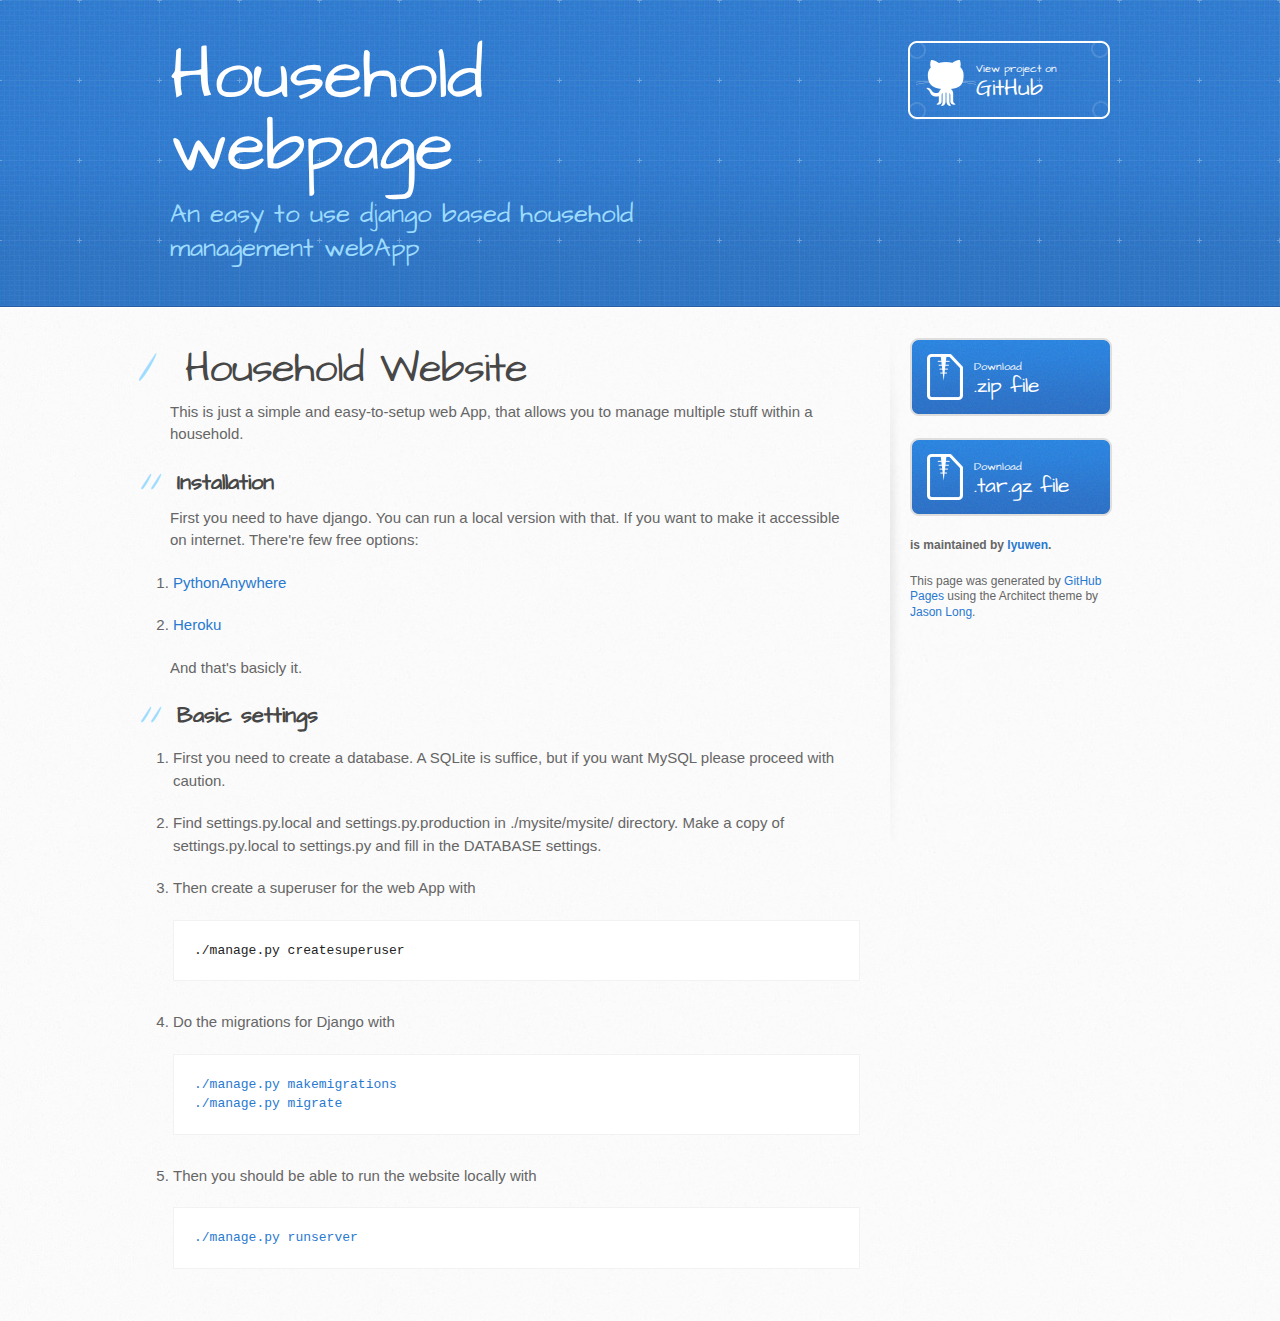
==== index.html @ ef421fe2 "Create master branch via GitHub" ====
<!DOCTYPE html>
<html>
  <head>
    <meta charset='utf-8'>
    <meta http-equiv="X-UA-Compatible" content="chrome=1">
    <meta name="viewport" content="width=device-width, initial-scale=1, maximum-scale=1">
    <link href='https://fonts.googleapis.com/css?family=Architects+Daughter' rel='stylesheet' type='text/css'>
    <link rel="stylesheet" type="text/css" href="stylesheets/stylesheet.css" media="screen">
    <link rel="stylesheet" type="text/css" href="stylesheets/github-light.css" media="screen">
    <link rel="stylesheet" type="text/css" href="stylesheets/print.css" media="print">

    <!--[if lt IE 9]>
    <script src="//html5shiv.googlecode.com/svn/trunk/html5.js"></script>
    <![endif]-->

    <title>Household webpage by lyuwen</title>
  </head>

  <body>
    <header>
      <div class="inner">
        <h1>Household webpage</h1>
        <h2>An easy to use django based household management webApp</h2>
        <a href="https://github.com/lyuwen/household_webpage" class="button"><small>View project on</small> GitHub</a>
      </div>
    </header>

    <div id="content-wrapper">
      <div class="inner clearfix">
        <section id="main-content">
          <h1>
<a id="household-website" class="anchor" href="#household-website" aria-hidden="true"><span aria-hidden="true" class="octicon octicon-link"></span></a>Household Website</h1>

<p>This is just a simple and easy-to-setup web App, 
that allows you to manage multiple stuff within
a household.</p>

<h2>
<a id="installation" class="anchor" href="#installation" aria-hidden="true"><span aria-hidden="true" class="octicon octicon-link"></span></a>Installation</h2>

<p>First you need to have django. You can run a local
version with that.
If you want to make it accessible on internet.
There're few free options:</p>

<ol>
<li><p><a href="https://www.pythonanywhere.com">PythonAnywhere</a></p></li>
<li><p><a href="https://www.heroku.com">Heroku</a></p></li>
</ol>

<p>And that's basicly it.</p>

<h2>
<a id="basic-settings" class="anchor" href="#basic-settings" aria-hidden="true"><span aria-hidden="true" class="octicon octicon-link"></span></a>Basic settings</h2>

<ol>
<li><p>First you need to create a database. A SQLite is suffice,
but if you want MySQL please proceed with caution.</p></li>
<li><p>Find settings.py.local and settings.py.production
in ./mysite/mysite/ directory. Make a copy of settings.py.local
to settings.py and fill in the DATABASE settings.</p></li>
<li>
<p>Then create a superuser for the web App with</p>

<div class="highlight highlight-source-shell"><pre>./manage.py createsuperuser</pre></div>
</li>
<li>
<p>Do the migrations for Django with</p>

<pre><code>./manage.py makemigrations
./manage.py migrate
</code></pre>
</li>
<li>
<p>Then you should be able to run the website locally with</p>

<pre><code>./manage.py runserver
</code></pre>
</li>
</ol>
        </section>

        <aside id="sidebar">
          <a href="https://github.com/lyuwen/household_webpage/zipball/master" class="button">
            <small>Download</small>
            .zip file
          </a>
          <a href="https://github.com/lyuwen/household_webpage/tarball/master" class="button">
            <small>Download</small>
            .tar.gz file
          </a>

          <p class="repo-owner"><a href="https://github.com/lyuwen/household_webpage"></a> is maintained by <a href="https://github.com/lyuwen">lyuwen</a>.</p>

          <p>This page was generated by <a href="https://pages.github.com">GitHub Pages</a> using the Architect theme by <a href="https://twitter.com/jasonlong">Jason Long</a>.</p>
        </aside>
      </div>
    </div>

  
  </body>
</html>
---- stylesheets/stylesheet.css ----
/*! normalize.css v3.0.2 | MIT License | git.io/normalize */

/**
 * 1. Set default font family to sans-serif.
 * 2. Prevent iOS text size adjust after orientation change, without disabling
 *    user zoom.
 */

html {
  font-family: sans-serif; /* 1 */
  -webkit-text-size-adjust: 100%; /* 2 */
  -ms-text-size-adjust: 100%; /* 2 */
}

/**
 * Remove default margin.
 */

body {
  margin: 0;
}

/* HTML5 display definitions
   ========================================================================== */

/**
 * Correct `block` display not defined for any HTML5 element in IE 8/9.
 * Correct `block` display not defined for `details` or `summary` in IE 10/11
 * and Firefox.
 * Correct `block` display not defined for `main` in IE 11.
 */

article,
aside,
details,
figcaption,
figure,
footer,
header,
hgroup,
main,
menu,
nav,
section,
summary {
  display: block;
}

/**
 * 1. Correct `inline-block` display not defined in IE 8/9.
 * 2. Normalize vertical alignment of `progress` in Chrome, Firefox, and Opera.
 */

audio,
canvas,
progress,
video {
  display: inline-block; /* 1 */
  vertical-align: baseline; /* 2 */
}

/**
 * Prevent modern browsers from displaying `audio` without controls.
 * Remove excess height in iOS 5 devices.
 */

audio:not([controls]) {
  display: none;
  height: 0;
}

/**
 * Address `[hidden]` styling not present in IE 8/9/10.
 * Hide the `template` element in IE 8/9/11, Safari, and Firefox < 22.
 */

[hidden],
template {
  display: none;
}

/* Links
   ========================================================================== */

/**
 * Remove the gray background color from active links in IE 10.
 */

a {
  background-color: transparent;
}

/**
 * Improve readability when focused and also mouse hovered in all browsers.
 */

a:active,
a:hover {
  outline: 0;
}

/* Text-level semantics
   ========================================================================== */

/**
 * Address styling not present in IE 8/9/10/11, Safari, and Chrome.
 */

abbr[title] {
  border-bottom: 1px dotted;
}

/**
 * Address style set to `bolder` in Firefox 4+, Safari, and Chrome.
 */

b,
strong {
  font-weight: bold;
}

/**
 * Address styling not present in Safari and Chrome.
 */

dfn {
  font-style: italic;
}

/**
 * Address variable `h1` font-size and margin within `section` and `article`
 * contexts in Firefox 4+, Safari, and Chrome.
 */

h1 {
  margin: 0.67em 0;
  font-size: 2em;
}

/**
 * Address styling not present in IE 8/9.
 */

mark {
  color: #000;
  background: #ff0;
}

/**
 * Address inconsistent and variable font size in all browsers.
 */

small {
  font-size: 80%;
}

/**
 * Prevent `sub` and `sup` affecting `line-height` in all browsers.
 */

sub,
sup {
  position: relative;
  font-size: 75%;
  line-height: 0;
  vertical-align: baseline;
}

sup {
  top: -0.5em;
}

sub {
  bottom: -0.25em;
}

/* Embedded content
   ========================================================================== */

/**
 * Remove border when inside `a` element in IE 8/9/10.
 */

img {
  border: 0;
}

/**
 * Correct overflow not hidden in IE 9/10/11.
 */

svg:not(:root) {
  overflow: hidden;
}

/* Grouping content
   ========================================================================== */

/**
 * Address margin not present in IE 8/9 and Safari.
 */

figure {
  margin: 1em 40px;
}

/**
 * Address differences between Firefox and other browsers.
 */

hr {
  height: 0;
  -moz-box-sizing: content-box;
  box-sizing: content-box;
}

/**
 * Contain overflow in all browsers.
 */

pre {
  overflow: auto;
}

/**
 * Address odd `em`-unit font size rendering in all browsers.
 */

code,
kbd,
pre,
samp {
  font-family: monospace, monospace;
  font-size: 1em;
}

/* Forms
   ========================================================================== */

/**
 * Known limitation: by default, Chrome and Safari on OS X allow very limited
 * styling of `select`, unless a `border` property is set.
 */

/**
 * 1. Correct color not being inherited.
 *    Known issue: affects color of disabled elements.
 * 2. Correct font properties not being inherited.
 * 3. Address margins set differently in Firefox 4+, Safari, and Chrome.
 */

button,
input,
optgroup,
select,
textarea {
  margin: 0; /* 3 */
  font: inherit; /* 2 */
  color: inherit; /* 1 */
}

/**
 * Address `overflow` set to `hidden` in IE 8/9/10/11.
 */

button {
  overflow: visible;
}

/**
 * Address inconsistent `text-transform` inheritance for `button` and `select`.
 * All other form control elements do not inherit `text-transform` values.
 * Correct `button` style inheritance in Firefox, IE 8/9/10/11, and Opera.
 * Correct `select` style inheritance in Firefox.
 */

button,
select {
  text-transform: none;
}

/**
 * 1. Avoid the WebKit bug in Android 4.0.* where (2) destroys native `audio`
 *    and `video` controls.
 * 2. Correct inability to style clickable `input` types in iOS.
 * 3. Improve usability and consistency of cursor style between image-type
 *    `input` and others.
 */

button,
html input[type="button"], /* 1 */
input[type="reset"],
input[type="submit"] {
  -webkit-appearance: button; /* 2 */
  cursor: pointer; /* 3 */
}

/**
 * Re-set default cursor for disabled elements.
 */

button[disabled],
html input[disabled] {
  cursor: default;
}

/**
 * Remove inner padding and border in Firefox 4+.
 */

button::-moz-focus-inner,
input::-moz-focus-inner {
  padding: 0;
  border: 0;
}

/**
 * Address Firefox 4+ setting `line-height` on `input` using `!important` in
 * the UA stylesheet.
 */

input {
  line-height: normal;
}

/**
 * It's recommended that you don't attempt to style these elements.
 * Firefox's implementation doesn't respect box-sizing, padding, or width.
 *
 * 1. Address box sizing set to `content-box` in IE 8/9/10.
 * 2. Remove excess padding in IE 8/9/10.
 */

input[type="checkbox"],
input[type="radio"] {
  box-sizing: border-box; /* 1 */
  padding: 0; /* 2 */
}

/**
 * Fix the cursor style for Chrome's increment/decrement buttons. For certain
 * `font-size` values of the `input`, it causes the cursor style of the
 * decrement button to change from `default` to `text`.
 */

input[type="number"]::-webkit-inner-spin-button,
input[type="number"]::-webkit-outer-spin-button {
  height: auto;
}

/**
 * 1. Address `appearance` set to `searchfield` in Safari and Chrome.
 * 2. Address `box-sizing` set to `border-box` in Safari and Chrome
 *    (include `-moz` to future-proof).
 */

input[type="search"] {
  -webkit-box-sizing: content-box; /* 2 */
  -moz-box-sizing: content-box;
  box-sizing: content-box;
  -webkit-appearance: textfield; /* 1 */
}

/**
 * Remove inner padding and search cancel button in Safari and Chrome on OS X.
 * Safari (but not Chrome) clips the cancel button when the search input has
 * padding (and `textfield` appearance).
 */

input[type="search"]::-webkit-search-cancel-button,
input[type="search"]::-webkit-search-decoration {
  -webkit-appearance: none;
}

/**
 * Define consistent border, margin, and padding.
 */

fieldset {
  padding: 0.35em 0.625em 0.75em;
  margin: 0 2px;
  border: 1px solid #c0c0c0;
}

/**
 * 1. Correct `color` not being inherited in IE 8/9/10/11.
 * 2. Remove padding so people aren't caught out if they zero out fieldsets.
 */

legend {
  padding: 0; /* 2 */
  border: 0; /* 1 */
}

/**
 * Remove default vertical scrollbar in IE 8/9/10/11.
 */

textarea {
  overflow: auto;
}

/**
 * Don't inherit the `font-weight` (applied by a rule above).
 * NOTE: the default cannot safely be changed in Chrome and Safari on OS X.
 */

optgroup {
  font-weight: bold;
}

/* Tables
   ========================================================================== */

/**
 * Remove most spacing between table cells.
 */

table {
  border-spacing: 0;
  border-collapse: collapse;
}

td,
th {
  padding: 0;
}

/* LAYOUT STYLES */
body {
  font-family: 'Helvetica Neue', Helvetica, Arial, serif;
  font-size: 15px;
  font-weight: 400;
  line-height: 1.5;
  color: #666;
  background: #fafafa url(../images/body-bg.jpg) 0 0 repeat;
}

p {
  margin-top: 0;
}

a {
  color: #2879d0;
}
a:hover {
  color: #2268b2;
}

header {
  padding-top: 40px;
  padding-bottom: 40px;
  font-family: 'Architects Daughter', 'Helvetica Neue', Helvetica, Arial, serif;
  background: #2e7bcf url(../images/header-bg.jpg) 0 0 repeat-x;
  border-bottom: solid 1px #275da1;
}

header h1 {
  width: 540px;
  margin-top: 0;
  margin-bottom: 0.2em;
  font-size: 72px;
  font-weight: normal;
  line-height: 1;
  color: #fff;
  letter-spacing: -1px;
}

header h2 {
  width: 540px;
  margin-top: 0;
  margin-bottom: 0;
  font-size: 26px;
  font-weight: normal;
  line-height: 1.3;
  color: #9ddcff;
  letter-spacing: 0;
}

.inner {
  position: relative;
  width: 940px;
  margin: 0 auto;
}

#content-wrapper {
  padding-top: 30px;
  border-top: solid 1px #fff;
}

#main-content {
  float: left;
  width: 690px;
}

#main-content img {
  max-width: 100%;
}

aside#sidebar {
  float: right;
  width: 200px;
  min-height: 504px;
  padding-left: 20px;
  font-size: 12px;
  line-height: 1.3;
  background: transparent url(../images/sidebar-bg.jpg) 0 0 no-repeat;
}

aside#sidebar p.repo-owner,
aside#sidebar p.repo-owner a {
  font-weight: bold;
}

#downloads {
  margin-bottom: 40px;
}

a.button {
  width: 134px;
  height: 58px;
  padding-top: 22px;
  padding-left: 68px;
  font-family: 'Architects Daughter', 'Helvetica Neue', Helvetica, Arial, serif;
  font-size: 23px;
  line-height: 1.2;
  color: #fff;
}
a.button small {
  display: block;
  font-size: 11px;
}
header a.button {
  position: absolute;
  top: 0;
  right: 0;
  background: transparent url(../images/github-button.png) 0 0 no-repeat;
}
aside a.button {
  display: block;
  width: 138px;
  padding-left: 64px;
  margin-bottom: 20px;
  font-size: 21px;
  background: transparent url(../images/download-button.png) 0 0 no-repeat;
}

code, pre {
  margin-bottom: 30px;
  font-family: Monaco, "Bitstream Vera Sans Mono", "Lucida Console", Terminal, monospace;
  font-size: 13px;
  color: #222;
}

code {
  padding: 0 3px;
  background-color: #f2f8fc;
  border: solid 1px #dbe7f3;
}

pre {
  padding: 20px;
  overflow: auto;
  text-shadow: none;
  background: #fff;
  border: solid 1px #f2f2f2;
}
pre code {
  padding: 0;
  color: #2879d0;
  background-color: #fff;
  border: none;
}

ul, ol, dl {
  margin-bottom: 20px;
}


/* COMMON STYLES */

hr {
  height: 0;
  margin-top: 1em;
  margin-bottom: 1em;
  border: 0;
  border-top: solid 1px #ddd;
}

table {
  width: 100%;
  border: 1px solid #ebebeb;
}

th {
  font-weight: 500;
}

td {
  font-weight: 300;
  text-align: center;
  border: 1px solid #ebebeb;
}

form {
  padding: 20px;
  background: #f2f2f2;

}


/* GENERAL ELEMENT TYPE STYLES */

#main-content h1 {
  margin-top: 0;
  margin-bottom: 0;
  font-family: 'Architects Daughter', 'Helvetica Neue', Helvetica, Arial, serif;
  font-size: 2.8em;
  font-weight: normal;
  color: #474747;
  text-indent: 6px;
  letter-spacing: -1px;
}

#main-content h1:before {
  padding-right: 0.3em;
  margin-left: -0.9em;
  color: #9ddcff;
  content: "/";
}

#main-content h2 {
  margin-bottom: 8px;
  font-family: 'Architects Daughter', 'Helvetica Neue', Helvetica, Arial, serif;
  font-size: 22px;
  font-weight: bold;
  color: #474747;
  text-indent: 4px;
}
#main-content h2:before {
  padding-right: 0.3em;
  margin-left: -1.5em;
  content: "//";
  color: #9ddcff;
}

#main-content h3 {
  margin-top: 24px;
  margin-bottom: 8px;
  font-family: 'Architects Daughter', 'Helvetica Neue', Helvetica, Arial, serif;
  font-size: 18px;
  font-weight: bold;
  color: #474747;
  text-indent: 3px;
}

#main-content h3:before {
  padding-right: 0.3em;
  margin-left: -2em;
  content: "///";
  color: #9ddcff;
}

#main-content h4 {
  margin-bottom: 8px;
  font-family: 'Architects Daughter', 'Helvetica Neue', Helvetica, Arial, serif;
  font-size: 15px;
  font-weight: bold;
  color: #474747;
  text-indent: 3px;
}

h4:before {
  padding-right: 0.3em;
  margin-left: -2.8em;
  content: "////";
  color: #9ddcff;
}

#main-content h5 {
  margin-bottom: 8px;
  font-family: 'Architects Daughter', 'Helvetica Neue', Helvetica, Arial, serif;
  font-size: 14px;
  color: #474747;
  text-indent: 3px;
}
h5:before {
  padding-right: 0.3em;
  margin-left: -3.2em;
  content: "/////";
  color: #9ddcff;
}

#main-content h6 {
  margin-bottom: 8px;
  font-family: 'Architects Daughter', 'Helvetica Neue', Helvetica, Arial, serif;
  font-size: .8em;
  color: #474747;
  text-indent: 3px;
}
h6:before {
  padding-right: 0.3em;
  margin-left: -3.7em;
  content: "//////";
  color: #9ddcff;
}

p {
  margin-bottom: 20px;
}

a {
  text-decoration: none;
}

p a {
  font-weight: 400;
}

blockquote {
  padding: 0 0 0 30px;
  margin-bottom: 20px;
  font-size: 1.6em;
  border-left: 10px solid #e9e9e9;
}

ul {
  list-style-position: inside;
  list-style: disc;
  padding-left: 20px;
}

ol {
  list-style-position: inside;
  list-style: decimal;
  padding-left: 3px;
}

dl dd {
  font-style: italic;
  font-weight: 100;
}

footer {
  padding-top: 20px;
  padding-bottom: 30px;
  margin-top: 40px;
  font-size: 13px;
  color: #aaa;
  background: transparent url('../images/hr.png') 0 0 no-repeat;
}

footer a {
  color: #666;
}
footer a:hover {
  color: #444;
}

/* MISC */
.clearfix:after {
  display: block;
  height: 0;
  clear: both;
  visibility: hidden;
  content: '.';
}

.clearfix {display: inline-block;}
* html .clearfix {height: 1%;}
.clearfix {display: block;}

/* #Media Queries
================================================== */

/* Smaller than standard 960 (devices and browsers) */
@media only screen and (max-width: 959px) { }

/* Tablet Portrait size to standard 960 (devices and browsers) */
@media only screen and (min-width: 768px) and (max-width: 959px) {
  .inner {
    width: 740px;
  }
  header h1, header h2 {
    width: 340px;
  }
  header h1 {
    font-size: 60px;
  }
  header h2 {
    font-size: 30px;
  }
  #main-content {
    width: 490px;
  }
  #main-content h1:before,
  #main-content h2:before,
  #main-content h3:before,
  #main-content h4:before,
  #main-content h5:before,
  #main-content h6:before {
    padding-right: 0;
    margin-left: 0;
    content: none;
  }
}

/* All Mobile Sizes (devices and browser) */
@media only screen and (max-width: 767px) {
  .inner {
    width: 93%;
  }
  header {
    padding: 20px 0;
  }
  header .inner {
    position: relative;
  }
  header h1, header h2 {
    width: 100%;
  }
  header h1 {
    font-size: 48px;
  }
  header h2 {
    font-size: 24px;
  }
  header a.button {
    position: relative;
    display: inline-block;
    width: auto;
    height: auto;
    padding: 5px 10px;
    margin-top: 15px;
    font-size: 13px;
    line-height: 1;
    color: #2879d0;
    text-align: center;
    background-color: #9ddcff;
    background-image: none;
    border-radius: 5px;
    -moz-border-radius: 5px;
    -webkit-border-radius: 5px;
  }
  header a.button small {
    display: inline;
    font-size: 13px;
  }
  #main-content,
  aside#sidebar {
    float: none;
    width: 100% ! important;
  }
  aside#sidebar {
    min-height: 0;
    padding: 20px 0;
    margin-top: 20px;
    background-image: none;
    border-top: solid 1px #ddd;
  }
  aside#sidebar a.button {
    display: none;
  }
  #main-content h1:before,
  #main-content h2:before,
  #main-content h3:before,
  #main-content h4:before,
  #main-content h5:before,
  #main-content h6:before {
    padding-right: 0;
    margin-left: 0;
    content: none;
  }
}

/* Mobile Landscape Size to Tablet Portrait (devices and browsers) */
@media only screen and (min-width: 480px) and (max-width: 767px) { }

/* Mobile Portrait Size to Mobile Landscape Size (devices and browsers) */
@media only screen and (max-width: 479px) { }
---- stylesheets/github-light.css ----
/*
The MIT License (MIT)

Copyright (c) 2016 GitHub, Inc.

Permission is hereby granted, free of charge, to any person obtaining a copy
of this software and associated documentation files (the "Software"), to deal
in the Software without restriction, including without limitation the rights
to use, copy, modify, merge, publish, distribute, sublicense, and/or sell
copies of the Software, and to permit persons to whom the Software is
furnished to do so, subject to the following conditions:

The above copyright notice and this permission notice shall be included in all
copies or substantial portions of the Software.

THE SOFTWARE IS PROVIDED "AS IS", WITHOUT WARRANTY OF ANY KIND, EXPRESS OR
IMPLIED, INCLUDING BUT NOT LIMITED TO THE WARRANTIES OF MERCHANTABILITY,
FITNESS FOR A PARTICULAR PURPOSE AND NONINFRINGEMENT. IN NO EVENT SHALL THE
AUTHORS OR COPYRIGHT HOLDERS BE LIABLE FOR ANY CLAIM, DAMAGES OR OTHER
LIABILITY, WHETHER IN AN ACTION OF CONTRACT, TORT OR OTHERWISE, ARISING FROM,
OUT OF OR IN CONNECTION WITH THE SOFTWARE OR THE USE OR OTHER DEALINGS IN THE
SOFTWARE.

*/

.pl-c /* comment */ {
  color: #969896;
}

.pl-c1 /* constant, variable.other.constant, support, meta.property-name, support.constant, support.variable, meta.module-reference, markup.raw, meta.diff.header */,
.pl-s .pl-v /* string variable */ {
  color: #0086b3;
}

.pl-e /* entity */,
.pl-en /* entity.name */ {
  color: #795da3;
}

.pl-smi /* variable.parameter.function, storage.modifier.package, storage.modifier.import, storage.type.java, variable.other */,
.pl-s .pl-s1 /* string source */ {
  color: #333;
}

.pl-ent /* entity.name.tag */ {
  color: #63a35c;
}

.pl-k /* keyword, storage, storage.type */ {
  color: #a71d5d;
}

.pl-s /* string */,
.pl-pds /* punctuation.definition.string, string.regexp.character-class */,
.pl-s .pl-pse .pl-s1 /* string punctuation.section.embedded source */,
.pl-sr /* string.regexp */,
.pl-sr .pl-cce /* string.regexp constant.character.escape */,
.pl-sr .pl-sre /* string.regexp source.ruby.embedded */,
.pl-sr .pl-sra /* string.regexp string.regexp.arbitrary-repitition */ {
  color: #183691;
}

.pl-v /* variable */ {
  color: #ed6a43;
}

.pl-id /* invalid.deprecated */ {
  color: #b52a1d;
}

.pl-ii /* invalid.illegal */ {
  color: #f8f8f8;
  background-color: #b52a1d;
}

.pl-sr .pl-cce /* string.regexp constant.character.escape */ {
  font-weight: bold;
  color: #63a35c;
}

.pl-ml /* markup.list */ {
  color: #693a17;
}

.pl-mh /* markup.heading */,
.pl-mh .pl-en /* markup.heading entity.name */,
.pl-ms /* meta.separator */ {
  font-weight: bold;
  color: #1d3e81;
}

.pl-mq /* markup.quote */ {
  color: #008080;
}

.pl-mi /* markup.italic */ {
  font-style: italic;
  color: #333;
}

.pl-mb /* markup.bold */ {
  font-weight: bold;
  color: #333;
}

.pl-md /* markup.deleted, meta.diff.header.from-file */ {
  color: #bd2c00;
  background-color: #ffecec;
}

.pl-mi1 /* markup.inserted, meta.diff.header.to-file */ {
  color: #55a532;
  background-color: #eaffea;
}

.pl-mdr /* meta.diff.range */ {
  font-weight: bold;
  color: #795da3;
}

.pl-mo /* meta.output */ {
  color: #1d3e81;
}
---- stylesheets/print.css ----
html, body, div, span, applet, object, iframe,
h1, h2, h3, h4, h5, h6, p, blockquote, pre,
a, abbr, acronym, address, big, cite, code,
del, dfn, em, img, ins, kbd, q, s, samp,
small, strike, strong, sub, sup, tt, var,
b, u, i, center,
dl, dt, dd, ol, ul, li,
fieldset, form, label, legend,
table, caption, tbody, tfoot, thead, tr, th, td,
article, aside, canvas, details, embed,
figure, figcaption, footer, header, hgroup,
menu, nav, output, ruby, section, summary,
time, mark, audio, video {
  padding: 0;
  margin: 0;
  font: inherit;
  font-size: 100%;
  vertical-align: baseline;
  border: 0;
}
/* HTML5 display-role reset for older browsers */
article, aside, details, figcaption, figure,
footer, header, hgroup, menu, nav, section {
  display: block;
}
body {
  line-height: 1;
}
ol, ul {
  list-style: none;
}
blockquote, q {
  quotes: none;
}
blockquote:before, blockquote:after,
q:before, q:after {
  content: '';
  content: none;
}
table {
  border-spacing: 0;
  border-collapse: collapse;
}
body {
  font-family: 'Helvetica Neue', Helvetica, Arial, serif;
  font-size: 13px;
  line-height: 1.5;
  color: #000;
}

a {
  font-weight: bold;
  color: #d5000d;
}

header {
  padding-top: 35px;
  padding-bottom: 10px;
}

header h1 {
  font-size: 48px;
  font-weight: bold;
  line-height: 1.2;
  color: #303030;
  letter-spacing: -1px;
}

header h2 {
  font-size: 24px;
  font-weight: normal;
  line-height: 1.3;
  color: #aaa;
  letter-spacing: -1px;
}
#downloads {
  display: none;
}
#main_content {
  padding-top: 20px;
}

code, pre {
  margin-bottom: 30px;
  font-family: Monaco, "Bitstream Vera Sans Mono", "Lucida Console", Terminal;
  font-size: 12px;
  color: #222;
}

code {
  padding: 0 3px;
}

pre {
  padding: 20px;
  overflow: auto;
  border: solid 1px #ddd;
}
pre code {
  padding: 0;
}

ul, ol, dl {
  margin-bottom: 20px;
}


/* COMMON STYLES */

table {
  width: 100%;
  border: 1px solid #ebebeb;
}

th {
  font-weight: 500;
}

td {
  font-weight: 300;
  text-align: center;
  border: 1px solid #ebebeb;
}

form {
  padding: 20px;
  background: #f2f2f2;

}


/* GENERAL ELEMENT TYPE STYLES */

h1 {
  font-size: 2.8em;
}

h2 {
  margin-bottom: 8px;
  font-size: 22px;
  font-weight: bold;
  color: #303030;
}

h3 {
  margin-bottom: 8px;
  font-size: 18px;
  font-weight: bold;
  color: #d5000d;
}

h4 {
  font-size: 16px;
  font-weight: bold;
  color: #303030;
}

h5 {
  font-size: 1em;
  color: #303030;
}

h6 {
  font-size: .8em;
  color: #303030;
}

p {
  margin-bottom: 20px;
  font-weight: 300;
}

a {
  text-decoration: none;
}

p a {
  font-weight: 400;
}

blockquote {
  padding: 0 0 0 30px;
  margin-bottom: 20px;
  font-size: 1.6em;
  border-left: 10px solid #e9e9e9;
}

ul li {
  padding-left: 20px;
  list-style-position: inside;
  list-style: disc;
}

ol li {
  padding-left: 3px;
  list-style-position: inside;
  list-style: decimal;
}

dl dd {
  font-style: italic;
  font-weight: 100;
}

footer {
  padding-top: 20px;
  padding-bottom: 30px;
  margin-top: 40px;
  font-size: 13px;
  color: #aaa;
}

footer a {
  color: #666;
}

/* MISC */
.clearfix:after {
  display: block;
  height: 0;
  clear: both;
  visibility: hidden;
  content: '.';
}

.clearfix {display: inline-block;}
* html .clearfix {height: 1%;}
.clearfix {display: block;}
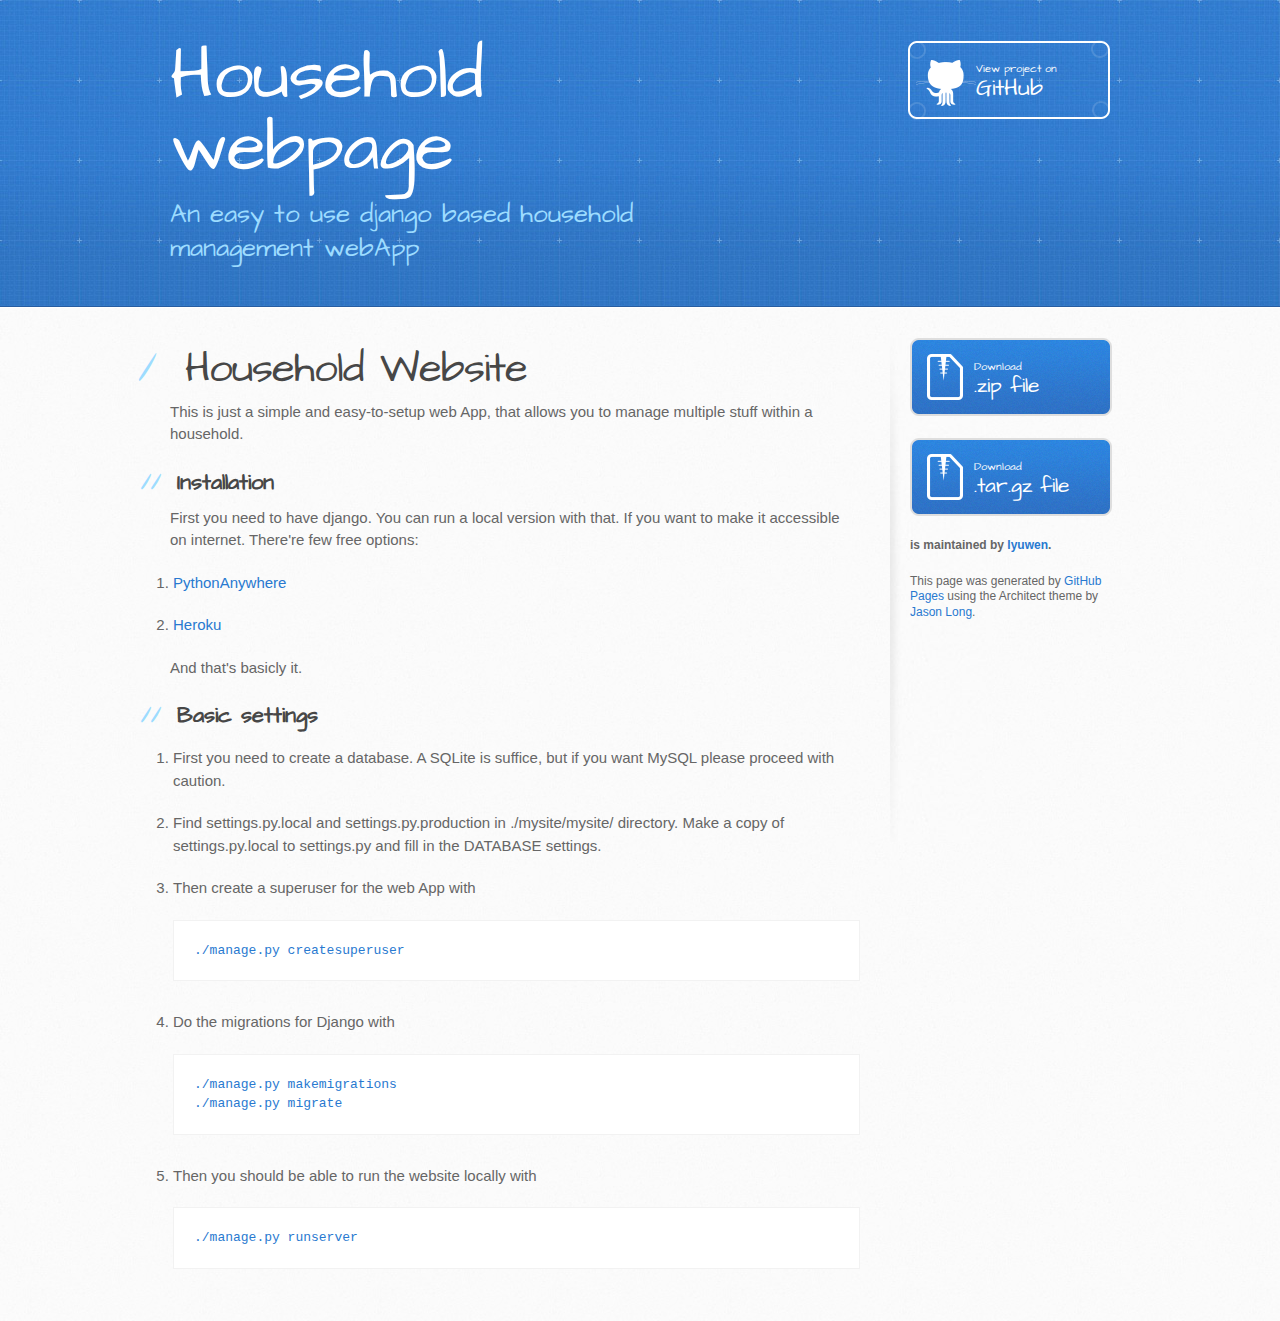
==== commit fa1f1eb1: "Update index.html" ====
--- a/index.html
+++ b/index.html
@@ -62,7 +62,8 @@
 <li>
 <p>Then create a superuser for the web App with</p>
 
-<div class="highlight highlight-source-shell"><pre>./manage.py createsuperuser</pre></div>
+<div class="highlight highlight-source-shell">
+  <pre><code>./manage.py createsuperuser</code></pre></div>
 </li>
 <li>
 <p>Do the migrations for Django with</p>
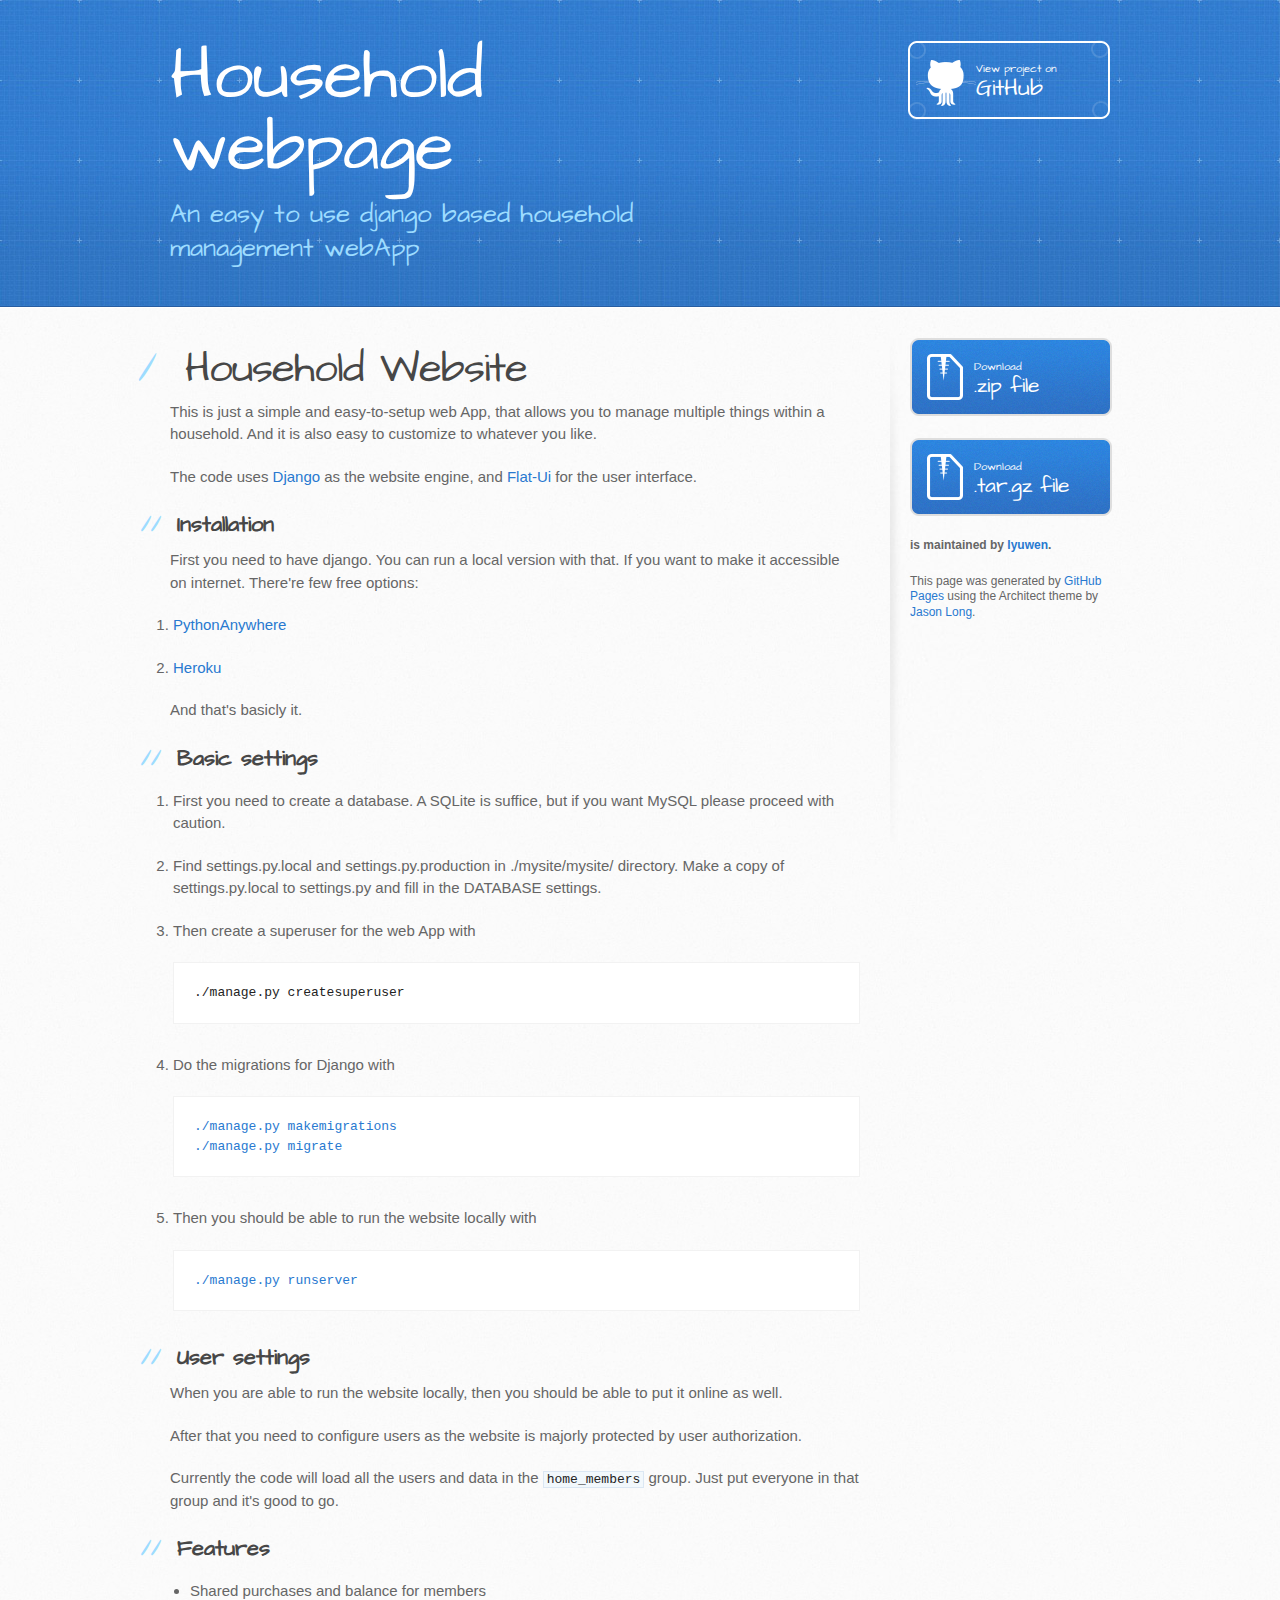
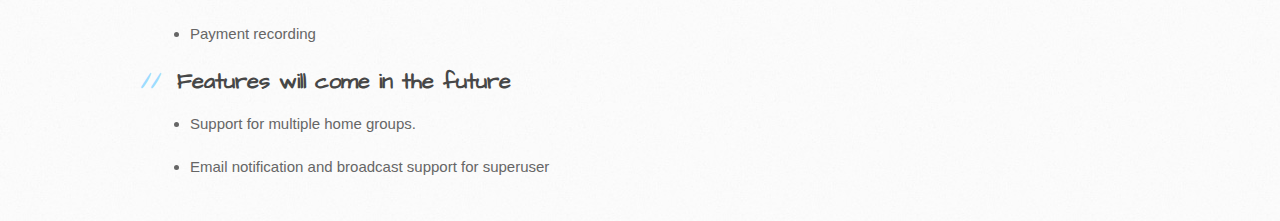
==== commit 68c2a45a: "Create master branch via GitHub" ====
--- a/index.html
+++ b/index.html
@@ -32,8 +32,13 @@
 <a id="household-website" class="anchor" href="#household-website" aria-hidden="true"><span aria-hidden="true" class="octicon octicon-link"></span></a>Household Website</h1>
 
 <p>This is just a simple and easy-to-setup web App, 
-that allows you to manage multiple stuff within
-a household.</p>
+that allows you to manage multiple things within
+a household. And it is also easy to customize to
+whatever you like.</p>
+
+<p>The code uses <a href="https://www.djangoproject.com">Django</a> as the website engine, 
+and <a href="http://designmodo.github.io/Flat-UI/">Flat-Ui</a> for the 
+user interface.</p>
 
 <h2>
 <a id="installation" class="anchor" href="#installation" aria-hidden="true"><span aria-hidden="true" class="octicon octicon-link"></span></a>Installation</h2>
@@ -62,8 +67,7 @@
 <li>
 <p>Then create a superuser for the web App with</p>
 
-<div class="highlight highlight-source-shell">
-  <pre><code>./manage.py createsuperuser</code></pre></div>
+<div class="highlight highlight-source-shell"><pre>./manage.py createsuperuser</pre></div>
 </li>
 <li>
 <p>Do the migrations for Django with</p>
@@ -79,6 +83,35 @@
 </code></pre>
 </li>
 </ol>
+
+<h2>
+<a id="user-settings" class="anchor" href="#user-settings" aria-hidden="true"><span aria-hidden="true" class="octicon octicon-link"></span></a>User settings</h2>
+
+<p>When you are able to run the website locally, 
+then you should be able to put it online as well.</p>
+
+<p>After that you need to configure users as the website is 
+majorly protected by user authorization.</p>
+
+<p>Currently the code will load all the users and data in the 
+<code>home_members</code> group.
+Just put everyone in that group and it's good to go.</p>
+
+<h2>
+<a id="features" class="anchor" href="#features" aria-hidden="true"><span aria-hidden="true" class="octicon octicon-link"></span></a>Features</h2>
+
+<ul>
+<li><p>Shared purchases and balance for members</p></li>
+<li><p>Payment recording</p></li>
+</ul>
+
+<h2>
+<a id="features-will-come-in-the-future" class="anchor" href="#features-will-come-in-the-future" aria-hidden="true"><span aria-hidden="true" class="octicon octicon-link"></span></a>Features will come in the future</h2>
+
+<ul>
+<li><p>Support for multiple home groups.</p></li>
+<li><p>Email notification and broadcast support for superuser</p></li>
+</ul>
         </section>
 
         <aside id="sidebar">
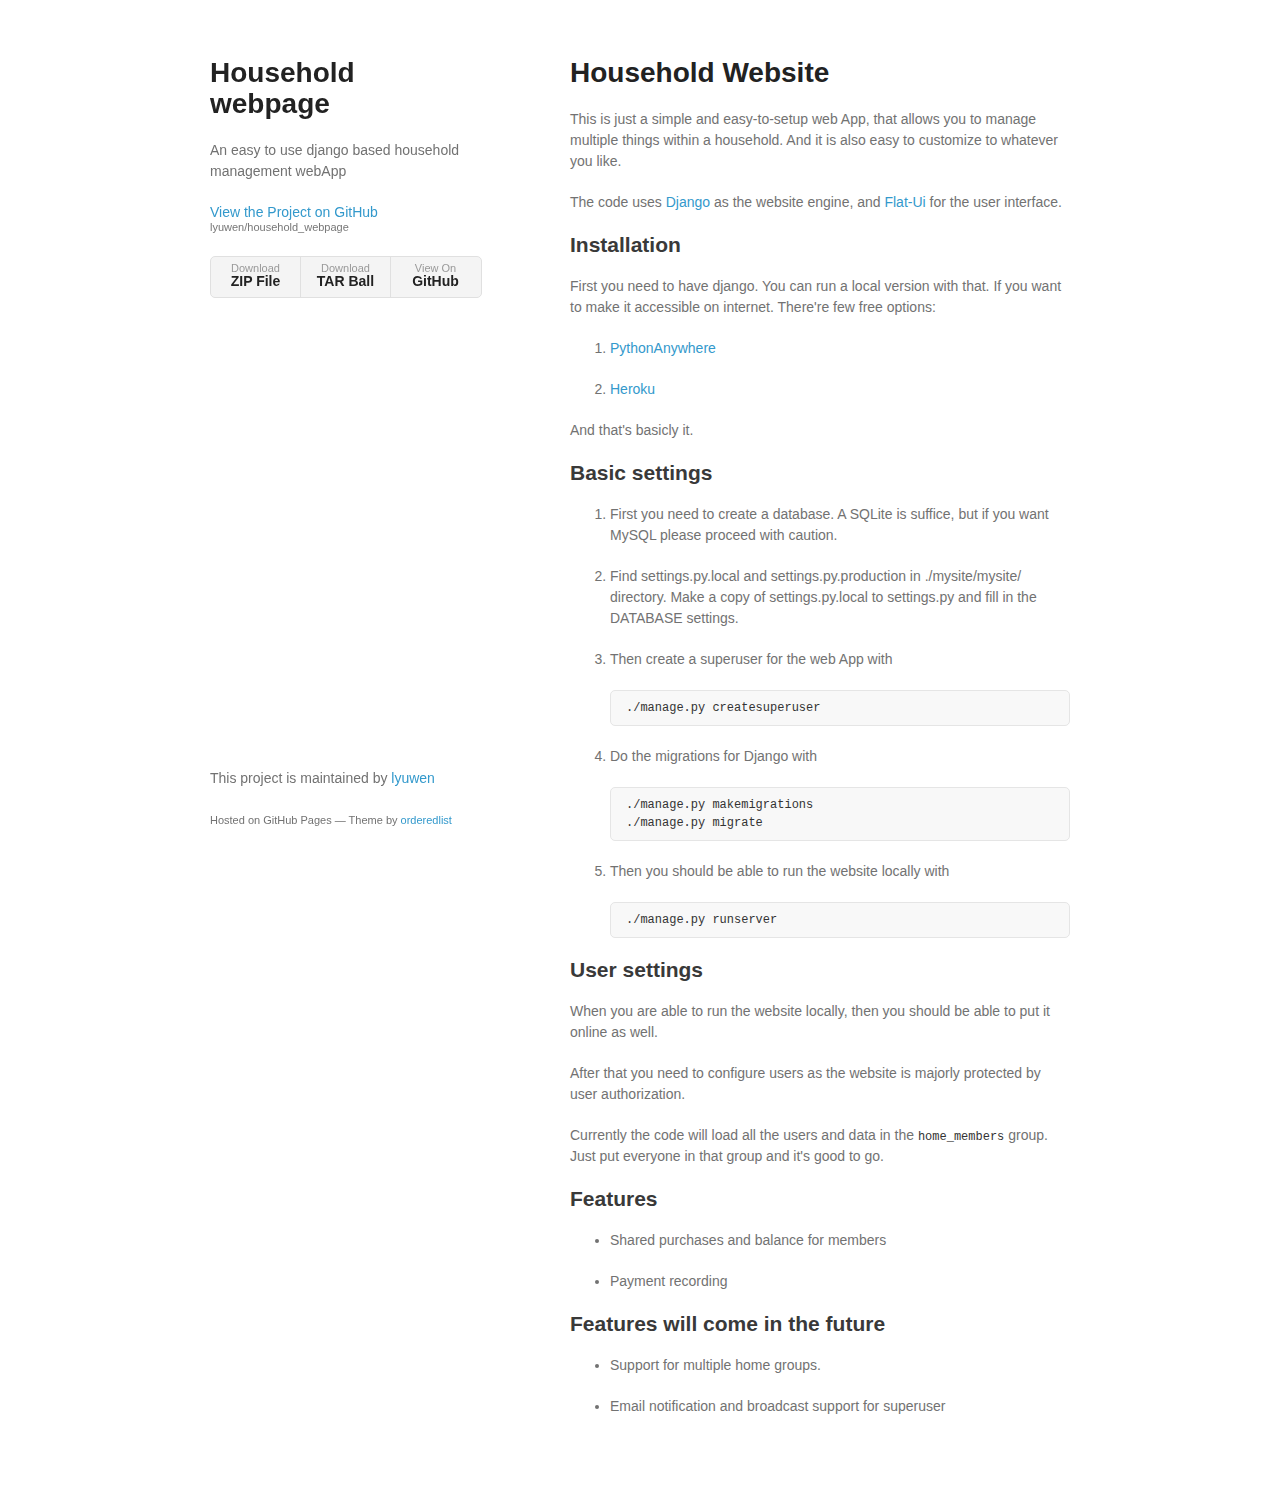
==== commit e0bdd0ce: "Create master branch via GitHub" ====
--- a/index.html
+++ b/index.html
@@ -1,34 +1,34 @@
-<!DOCTYPE html>
+<!doctype html>
 <html>
   <head>
-    <meta charset='utf-8'>
+    <meta charset="utf-8">
     <meta http-equiv="X-UA-Compatible" content="chrome=1">
-    <meta name="viewport" content="width=device-width, initial-scale=1, maximum-scale=1">
-    <link href='https://fonts.googleapis.com/css?family=Architects+Daughter' rel='stylesheet' type='text/css'>
-    <link rel="stylesheet" type="text/css" href="stylesheets/stylesheet.css" media="screen">
-    <link rel="stylesheet" type="text/css" href="stylesheets/github-light.css" media="screen">
-    <link rel="stylesheet" type="text/css" href="stylesheets/print.css" media="print">
+    <title>Household webpage by lyuwen</title>
 
+    <link rel="stylesheet" href="stylesheets/styles.css">
+    <link rel="stylesheet" href="stylesheets/github-light.css">
+    <meta name="viewport" content="width=device-width">
     <!--[if lt IE 9]>
     <script src="//html5shiv.googlecode.com/svn/trunk/html5.js"></script>
     <![endif]-->
+  </head>
+  <body>
+    <div class="wrapper">
+      <header>
+        <h1>Household webpage</h1>
+        <p>An easy to use django based household management webApp</p>
 
-    <title>Household webpage by lyuwen</title>
-  </head>
+        <p class="view"><a href="https://github.com/lyuwen/household_webpage">View the Project on GitHub <small>lyuwen/household_webpage</small></a></p>
 
-  <body>
-    <header>
-      <div class="inner">
-        <h1>Household webpage</h1>
-        <h2>An easy to use django based household management webApp</h2>
-        <a href="https://github.com/lyuwen/household_webpage" class="button"><small>View project on</small> GitHub</a>
-      </div>
-    </header>
 
-    <div id="content-wrapper">
-      <div class="inner clearfix">
-        <section id="main-content">
-          <h1>
+        <ul>
+          <li><a href="https://github.com/lyuwen/household_webpage/zipball/master">Download <strong>ZIP File</strong></a></li>
+          <li><a href="https://github.com/lyuwen/household_webpage/tarball/master">Download <strong>TAR Ball</strong></a></li>
+          <li><a href="https://github.com/lyuwen/household_webpage">View On <strong>GitHub</strong></a></li>
+        </ul>
+      </header>
+      <section>
+        <h1>
 <a id="household-website" class="anchor" href="#household-website" aria-hidden="true"><span aria-hidden="true" class="octicon octicon-link"></span></a>Household Website</h1>
 
 <p>This is just a simple and easy-to-setup web App, 
@@ -112,25 +112,13 @@
 <li><p>Support for multiple home groups.</p></li>
 <li><p>Email notification and broadcast support for superuser</p></li>
 </ul>
-        </section>
-
-        <aside id="sidebar">
-          <a href="https://github.com/lyuwen/household_webpage/zipball/master" class="button">
-            <small>Download</small>
-            .zip file
-          </a>
-          <a href="https://github.com/lyuwen/household_webpage/tarball/master" class="button">
-            <small>Download</small>
-            .tar.gz file
-          </a>
-
-          <p class="repo-owner"><a href="https://github.com/lyuwen/household_webpage"></a> is maintained by <a href="https://github.com/lyuwen">lyuwen</a>.</p>
-
-          <p>This page was generated by <a href="https://pages.github.com">GitHub Pages</a> using the Architect theme by <a href="https://twitter.com/jasonlong">Jason Long</a>.</p>
-        </aside>
-      </div>
+      </section>
+      <footer>
+        <p>This project is maintained by <a href="https://github.com/lyuwen">lyuwen</a></p>
+        <p><small>Hosted on GitHub Pages &mdash; Theme by <a href="https://github.com/orderedlist">orderedlist</a></small></p>
+      </footer>
     </div>
-
-  
+    <script src="javascripts/scale.fix.js"></script>
+    
   </body>
 </html>
--- a/stylesheets/styles.css
+++ b/stylesheets/styles.css
@@ -0,0 +1,324 @@
+@font-face {
+  font-family: 'Noto Sans';
+  font-weight: 400;
+  font-style: normal;
+  src: url('../fonts/Noto-Sans-regular/Noto-Sans-regular.eot');
+  src: url('../fonts/Noto-Sans-regular/Noto-Sans-regular.eot?#iefix') format('embedded-opentype'),
+       local('Noto Sans'),
+       local('Noto-Sans-regular'),
+       url('../fonts/Noto-Sans-regular/Noto-Sans-regular.woff2') format('woff2'),
+       url('../fonts/Noto-Sans-regular/Noto-Sans-regular.woff') format('woff'),
+       url('../fonts/Noto-Sans-regular/Noto-Sans-regular.ttf') format('truetype'),
+       url('../fonts/Noto-Sans-regular/Noto-Sans-regular.svg#NotoSans') format('svg');
+}
+
+@font-face {
+  font-family: 'Noto Sans';
+  font-weight: 700;
+  font-style: normal;
+  src: url('../fonts/Noto-Sans-700/Noto-Sans-700.eot');
+  src: url('../fonts/Noto-Sans-700/Noto-Sans-700.eot?#iefix') format('embedded-opentype'),
+       local('Noto Sans Bold'),
+       local('Noto-Sans-700'),
+       url('../fonts/Noto-Sans-700/Noto-Sans-700.woff2') format('woff2'),
+       url('../fonts/Noto-Sans-700/Noto-Sans-700.woff') format('woff'),
+       url('../fonts/Noto-Sans-700/Noto-Sans-700.ttf') format('truetype'),
+       url('../fonts/Noto-Sans-700/Noto-Sans-700.svg#NotoSans') format('svg');
+}
+
+@font-face {
+  font-family: 'Noto Sans';
+  font-weight: 400;
+  font-style: italic;
+  src: url('../fonts/Noto-Sans-italic/Noto-Sans-italic.eot');
+  src: url('../fonts/Noto-Sans-italic/Noto-Sans-italic.eot?#iefix') format('embedded-opentype'),
+       local('Noto Sans Italic'),
+       local('Noto-Sans-italic'),
+       url('../fonts/Noto-Sans-italic/Noto-Sans-italic.woff2') format('woff2'),
+       url('../fonts/Noto-Sans-italic/Noto-Sans-italic.woff') format('woff'),
+       url('../fonts/Noto-Sans-italic/Noto-Sans-italic.ttf') format('truetype'),
+       url('../fonts/Noto-Sans-italic/Noto-Sans-italic.svg#NotoSans') format('svg');
+}
+
+@font-face {
+  font-family: 'Noto Sans';
+  font-weight: 700;
+  font-style: italic;
+  src: url('../fonts/Noto-Sans-700italic/Noto-Sans-700italic.eot');
+  src: url('../fonts/Noto-Sans-700italic/Noto-Sans-700italic.eot?#iefix') format('embedded-opentype'),
+       local('Noto Sans Bold Italic'),
+       local('Noto-Sans-700italic'),
+       url('../fonts/Noto-Sans-700italic/Noto-Sans-700italic.woff2') format('woff2'),
+       url('../fonts/Noto-Sans-700italic/Noto-Sans-700italic.woff') format('woff'),
+       url('../fonts/Noto-Sans-700italic/Noto-Sans-700italic.ttf') format('truetype'),
+       url('../fonts/Noto-Sans-700italic/Noto-Sans-700italic.svg#NotoSans') format('svg');
+}
+
+body {
+  background-color: #fff;
+  padding:50px;
+  font: 14px/1.5 "Noto Sans", "Helvetica Neue", Helvetica, Arial, sans-serif;
+  color:#727272;
+  font-weight:400;
+}
+
+h1, h2, h3, h4, h5, h6 {
+  color:#222;
+  margin:0 0 20px;
+}
+
+p, ul, ol, table, pre, dl {
+  margin:0 0 20px;
+}
+
+h1, h2, h3 {
+  line-height:1.1;
+}
+
+h1 {
+  font-size:28px;
+}
+
+h2 {
+  color:#393939;
+}
+
+h3, h4, h5, h6 {
+  color:#494949;
+}
+
+a {
+  color:#39c;
+  text-decoration:none;
+}
+
+a:hover {
+  color:#069;
+}
+
+a small {
+  font-size:11px;
+  color:#777;
+  margin-top:-0.3em;
+  display:block;
+}
+
+a:hover small {
+  color:#777;
+}
+
+.wrapper {
+  width:860px;
+  margin:0 auto;
+}
+
+blockquote {
+  border-left:1px solid #e5e5e5;
+  margin:0;
+  padding:0 0 0 20px;
+  font-style:italic;
+}
+
+code, pre {
+  font-family:Monaco, Bitstream Vera Sans Mono, Lucida Console, Terminal, Consolas, Liberation Mono, DejaVu Sans Mono, Courier New, monospace;
+  color:#333;
+  font-size:12px;
+}
+
+pre {
+  padding:8px 15px;
+  background: #f8f8f8;
+  border-radius:5px;
+  border:1px solid #e5e5e5;
+  overflow-x: auto;
+}
+
+table {
+  width:100%;
+  border-collapse:collapse;
+}
+
+th, td {
+  text-align:left;
+  padding:5px 10px;
+  border-bottom:1px solid #e5e5e5;
+}
+
+dt {
+  color:#444;
+  font-weight:700;
+}
+
+th {
+  color:#444;
+}
+
+img {
+  max-width:100%;
+}
+
+header {
+  width:270px;
+  float:left;
+  position:fixed;
+  -webkit-font-smoothing:subpixel-antialiased;
+}
+
+header ul {
+  list-style:none;
+  height:40px;
+  padding:0;
+  background: #f4f4f4;
+  border-radius:5px;
+  border:1px solid #e0e0e0;
+  width:270px;
+}
+
+header li {
+  width:89px;
+  float:left;
+  border-right:1px solid #e0e0e0;
+  height:40px;
+}
+
+header li:first-child a {
+  border-radius:5px 0 0 5px;
+}
+
+header li:last-child a {
+  border-radius:0 5px 5px 0;
+}
+
+header ul a {
+  line-height:1;
+  font-size:11px;
+  color:#999;
+  display:block;
+  text-align:center;
+  padding-top:6px;
+  height:34px;
+}
+
+header ul a:hover {
+  color:#999;
+}
+
+header ul a:active {
+  background-color:#f0f0f0;
+}
+
+strong {
+  color:#222;
+  font-weight:700;
+}
+
+header ul li + li + li {
+  border-right:none;
+  width:89px;
+}
+
+header ul a strong {
+  font-size:14px;
+  display:block;
+  color:#222;
+}
+
+section {
+  width:500px;
+  float:right;
+  padding-bottom:50px;
+}
+
+small {
+  font-size:11px;
+}
+
+hr {
+  border:0;
+  background:#e5e5e5;
+  height:1px;
+  margin:0 0 20px;
+}
+
+footer {
+  width:270px;
+  float:left;
+  position:fixed;
+  bottom:50px;
+  -webkit-font-smoothing:subpixel-antialiased;
+}
+
+@media print, screen and (max-width: 960px) {
+
+  div.wrapper {
+    width:auto;
+    margin:0;
+  }
+
+  header, section, footer {
+    float:none;
+    position:static;
+    width:auto;
+  }
+
+  header {
+    padding-right:320px;
+  }
+
+  section {
+    border:1px solid #e5e5e5;
+    border-width:1px 0;
+    padding:20px 0;
+    margin:0 0 20px;
+  }
+
+  header a small {
+    display:inline;
+  }
+
+  header ul {
+    position:absolute;
+    right:50px;
+    top:52px;
+  }
+}
+
+@media print, screen and (max-width: 720px) {
+  body {
+    word-wrap:break-word;
+  }
+
+  header {
+    padding:0;
+  }
+
+  header ul, header p.view {
+    position:static;
+  }
+
+  pre, code {
+    word-wrap:normal;
+  }
+}
+
+@media print, screen and (max-width: 480px) {
+  body {
+    padding:15px;
+  }
+
+  header ul {
+    width:99%;
+  }
+
+  header li, header ul li + li + li {
+    width:33%;
+  }
+}
+
+@media print {
+  body {
+    padding:0.4in;
+    font-size:12pt;
+    color:#444;
+  }
+}
